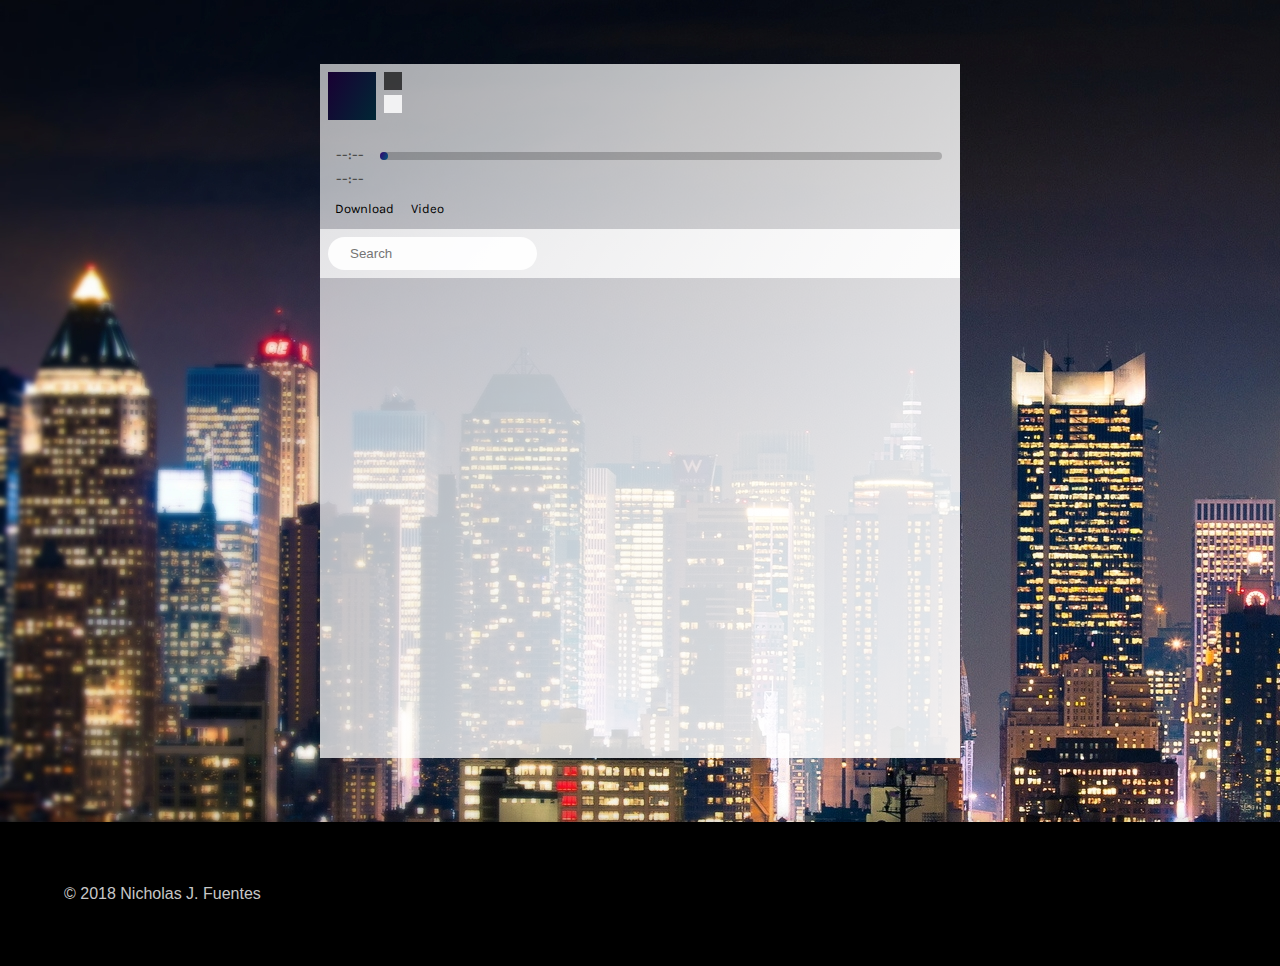
==== njf/index.html @ 5f08a27d "Moved to /njf/" ====
<!DOCTYPE html>
<html lang="en">
<head>

    <meta content="width=device-width" name="viewport">
    <meta charset="UTF-8">
    <title>America First Audio</title>

    <link crossorigin="anonymous" href="https://use.fontawesome.com/releases/v5.5.0/css/all.css"
          integrity="sha384-B4dIYHKNBt8Bc12p+WXckhzcICo0wtJAoU8YZTY5qE0Id1GSseTk6S+L3BlXeVIU" rel="stylesheet">

    <link href="https://fonts.googleapis.com/css?family=Karla" rel="stylesheet">

    <link href="css/reset.css" rel="stylesheet">
    <link href="css/styles.css" rel="stylesheet">
    <link href="css/playlist.css" rel="stylesheet">

    <script src="bower_components/jquery/dist/jquery.min.js"></script>

</head>

<body>

<div id="main">

    <div id="container">

        <div id="info-container">
            <div id="play-pause" class="clickable">
                <div id="play" class="clickable"><i class="fas fa-play"></i></div>
                <div id="pause" class="clickable" style="display:none"><i class="fas fa-pause"></i></div>
            </div>
            <div id="info">
                <div id="episode"></div>
                <div id="title"></div>
            </div>
        </div>

        <div id="player">
            <div id="time-played">--:--</div>
            <audio id="audio"></audio>
            <div id="timeline" class="clickable">
                <div id="scrubber" class="clickable"></div>
            </div>
            <div id="time-remaining">--:--</div>
            <div id="buttons">
                <div id="download-button" class="clickable"><i class="fas fa-arrow-alt-circle-down"></i> Download</div>
                <div id="youtube-button" class="clickable"><i class="fab fa-youtube"></i> Video</div>
            </div>
        </div>

        <div id="actions">
            <div id="search-bar">
                <div id="search-icon" class="clickable"><i class="fas fa-search"></i></div>
                <div id="clear-search" class="clickable" style="display: none;"><i class="fas fa-times"></i></div>
                <label id="search-area">
                    <input id="search-text" type="text" placeholder="Search">
                </label>
            </div>
        </div>

        <div id="playlist"></div>

    </div>

</div>

<footer>

    <div class="col">
        <div class="row">&#169; 2018 Nicholas J. Fuentes</div>
    </div>

</footer>

<script src="js/main.js"></script>
<script src="js/player.js"></script>

</body>
</html>
---- njf/css/styles.css ----
/* All */
body {
    width: 100%;
}

/* Classes */
.center-img {
    display: block;
    margin-left: auto;
    margin-right: auto;
    padding: 1em;
}

/* Header */
header {
    display: block;
    margin-left: auto;
    margin-right: auto;
    box-shadow: 0 1px 20px rgba(0, 0, 0, 0.2);
}

/* main */
#main {
    color: #f9f9f9;
    font-family: "Karla", sans-serif;
    /*background: linear-gradient(-63deg, #031D26, #0C0A26);*/
    /*background: #fff;*/
    background-image: url("../img/city.jpeg");
    box-shadow: 0 1px 20px rgba(0, 0, 0, 0.5);
}

/* links */
a {
    color: #ffffff;
    text-decoration: none;
}

a:hover {
    color: #B40226;
}

/* Footer */
footer {
    box-shadow: 0 1px 20px rgba(0, 0, 0, 0.2);
    display: block;
    font-family: Roboto, sans-serif;
    font-size: medium;
    color: #c7c7c7;
    background: #000000;
    padding: 4em;
}

.col {
    display: inline-block;
}

.row {
    display: block;
}

.clickable {
    cursor: pointer;
    transition: all 200ms ease-in-out;
}

/* Display */
@media screen and (min-width: 1000px) {

    #main {
        padding: 4em 20em;
    }
}

@media print {

    body {
        display: none;
    }
}
---- njf/css/playlist.css ----
/* Container */
#container {
    background: linear-gradient(-63deg, rgba(255, 255, 255, 0.91), rgba(255, 255, 255, 0.64));
}

/* Info */
#info-container {
    display: inline-block;
    margin: 0.5em;
}
#info {
    display: inline-block;
    float: right;
}
#title {
    background-color: rgba(255, 255, 255, 0.84);
    color: #000;
}
#episode {
    color: #fff;
    background-color: rgba(0, 0, 0, 0.67);
}
#episode, #title {
    display: block;
    float: left;
    clear: left;
    padding: .5em;
    margin-bottom: .25em;
    font-size: large;
}

/* Player */
#player {
    padding: 0.5em;
}

/* Controls */
#controls {
    display: inline-block;
}
#play-pause {
    display: inline-block;
    padding: 1.5em;
    margin-right: .5em;
    background: linear-gradient(-63deg, #002735, #190033);
}
#play-pause:hover {
    opacity: 0.7;
}

#play, #pause {
    font-size: 2em;
}

/* Time */
#time-played, #time-remaining {
    display: inline-block;
    margin-top: 0.5em;
    margin-left: 0.5em;
    margin-right: 0.5em;
    color: #484848;
    width: 2em;
}

/* Timeline */
#timeline {
    display: inline-block;
    background: rgba(0, 0, 0, 0.2);
    border-radius: 1em;
    height: 0.5em;
    width: 90%;
}
#scrubber {
    height: 0.5em;
    width: 0.5em;
    background: linear-gradient(-63deg, #005a7b, #36006e);
    border-radius: 2em;
}
#scrubber:hover {
    background: #000;
}

/* Actions */
#actions {
    padding: 0.5em;
    background: linear-gradient(-63deg, rgba(255, 255, 255, 0.91), rgba(255, 255, 255, 0.64));
}

/* Buttons */
#buttons {
    display: block;
    margin-top: 0.5em;
}
#download-button, #youtube-button {
    display: inline-block;
    color: #000;
    padding: 0.5em;
    font-size: small;
}
#youtube-button:hover {
    color: #B40226;
}
#download-button:hover {
    color: #02275B;
}

/* Search */
#search-bar {
    padding: 0.5em;
    display: inline-block;
    background: rgba(255, 255, 255, 0.9);
    border-radius: 2em;
}
#search-bar:focus {
    background: #fff;
}
#search-text {
    border: 0 none;
    background: none;
    color: #000;
}
#search-icon, #search-area, #clear-search {
    display: inline-block;
}
#search-icon, #clear-search {
    font-size: 1em;
    color: #404040;
    margin-left: 0.25em;
    margin-right: 0.25em;
}

#search-icon:hover {
    color: #02275B;
}

#clear-search:hover {
    color: #B40226;
}

/* Playlist */
#playlist {
    height: 30em;
    overflow: scroll
}

/* Episode */
.episode {
    color: #000;
    background: rgba(255, 255, 255, 0.9);
    padding: 1em;
}
.episode:hover {
    color: #fff;
    background: #000;
}
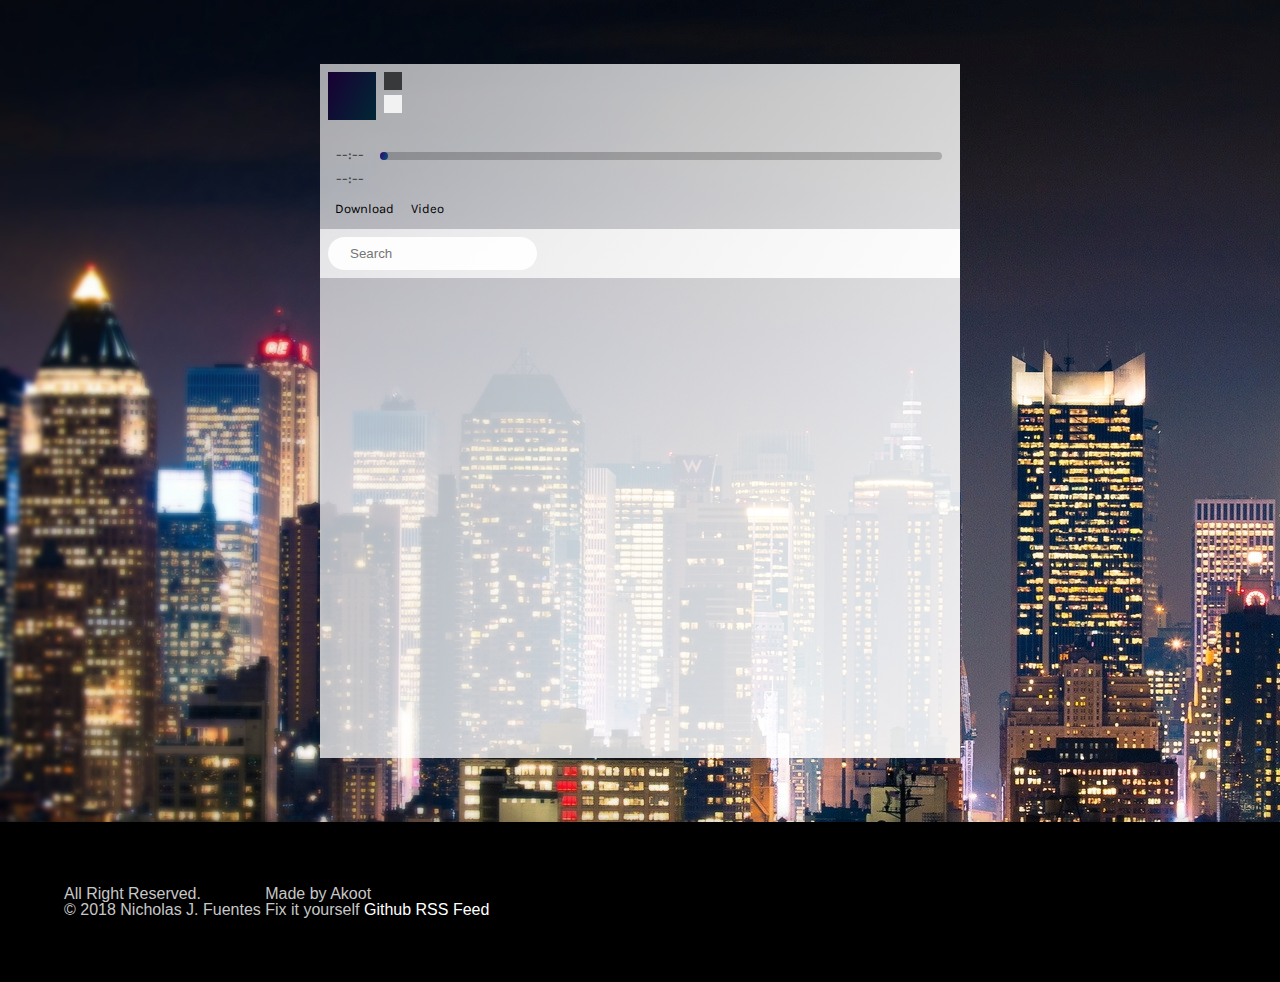
==== commit 6dbf16a1: "Added RSS(?)" ====
--- a/njf/index.html
+++ b/njf/index.html
@@ -67,8 +67,20 @@
 
 <footer>
 
-    <div class="col">
+    <div class="col" id="footer-left">
+        <div class="row"></div>
+        <div class="row">All Right Reserved.</div>
         <div class="row">&#169; 2018 Nicholas J. Fuentes</div>
+    </div>
+
+    <div class="col" id="footer-center">
+        <div class="row">Made by Akoot</div>
+        <div class="col">Fix it yourself</div>
+        <div class="col"><a href="https://github.com/Akoot/akoot.github.io/tree/master/njf"><i class="fab fa-github"></i> Github</a></div>
+    </div>
+
+    <div class="col" id="#footer-right">
+        <div class="row"><a href="feed.xml"><i class="fas fa-rss"></i> RSS Feed</a></div>
     </div>
 
 </footer>
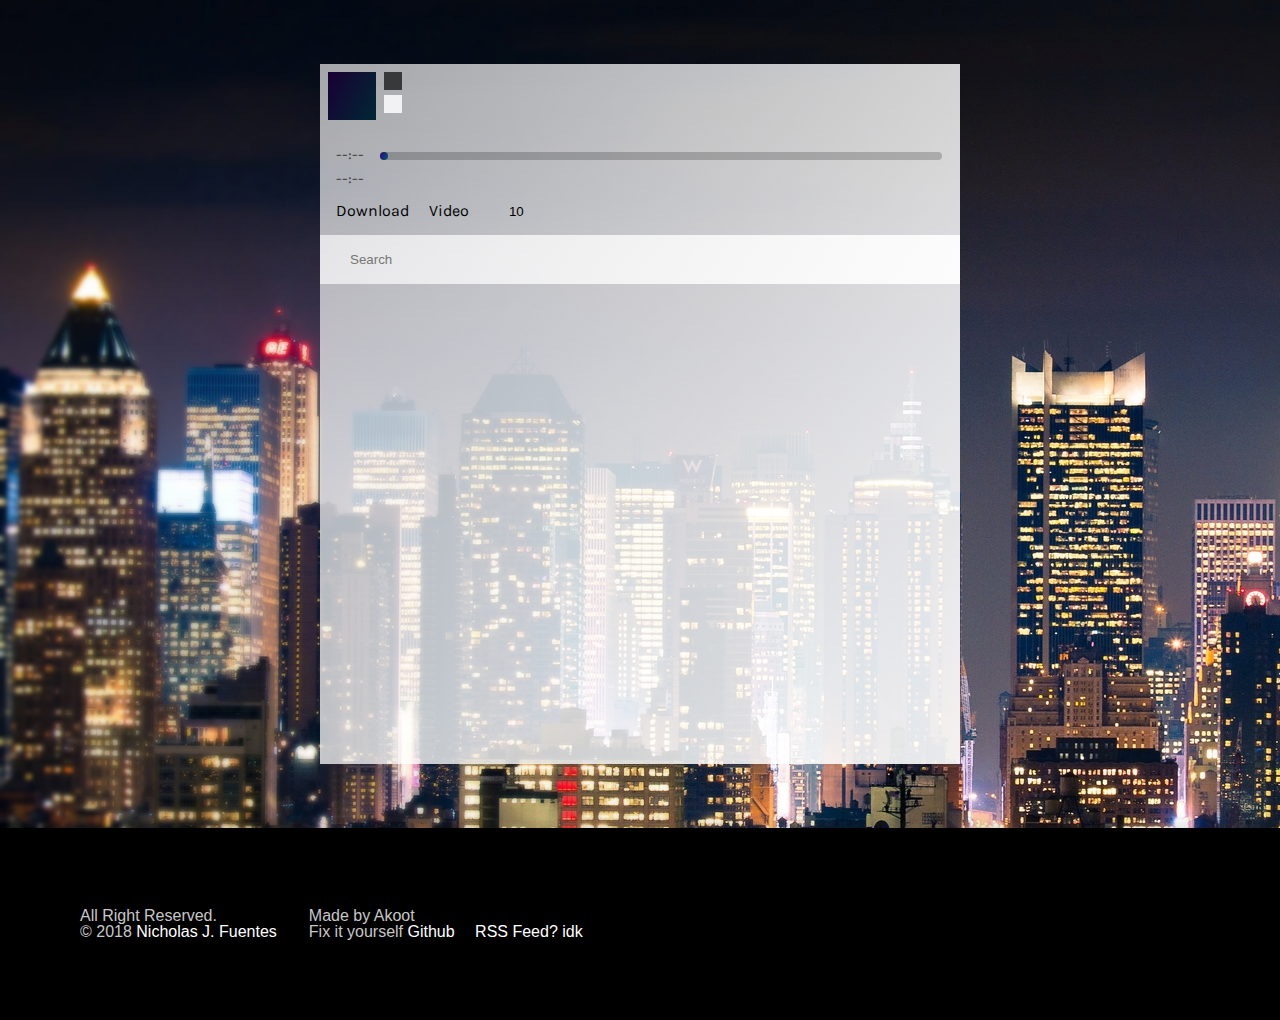
==== commit 5201abb8: "Removed footer on mobile, added rewind and forward buttons" ====
--- a/njf/index.html
+++ b/njf/index.html
@@ -46,6 +46,11 @@
             <div id="buttons">
                 <div id="download-button" class="clickable"><i class="fas fa-arrow-alt-circle-down"></i> Download</div>
                 <div id="youtube-button" class="clickable"><i class="fab fa-youtube"></i> Video</div>
+                <div id="rewind-button" class="clickable"><i class="fas fa-backward"></i></div>
+                <label id="time-area">
+                    <input id="time-text" class="clickable" type="text" placeholder="Seconds" value="10">
+                </label>
+                <div id="forward-button" class="clickable"><i class="fas fa-forward"></i></div>
             </div>
         </div>
 
@@ -70,7 +75,7 @@
     <div class="col" id="footer-left">
         <div class="row"></div>
         <div class="row">All Right Reserved.</div>
-        <div class="row">&#169; 2018 Nicholas J. Fuentes</div>
+        <div class="row">&#169; 2018 <a href="https://nicholasjfuentes.com">Nicholas J. Fuentes</a></div>
     </div>
 
     <div class="col" id="footer-center">
@@ -80,7 +85,7 @@
     </div>
 
     <div class="col" id="#footer-right">
-        <div class="row"><a href="feed.xml"><i class="fas fa-rss"></i> RSS Feed</a></div>
+        <div class="row"><a href="feed.xml"><i class="fas fa-rss"></i> RSS Feed? idk</a></div>
     </div>
 
 </footer>
--- a/njf/css/styles.css
+++ b/njf/css/styles.css
@@ -23,8 +23,6 @@
 #main {
     color: #f9f9f9;
     font-family: "Karla", sans-serif;
-    /*background: linear-gradient(-63deg, #031D26, #0C0A26);*/
-    /*background: #fff;*/
     background-image: url("../img/city.jpeg");
     box-shadow: 0 1px 20px rgba(0, 0, 0, 0.5);
 }
@@ -49,6 +47,18 @@
     background: #000000;
     padding: 4em;
 }
+#footer-left, #footer-center, #footer-right {
+    margin: 1em;
+}
+#footer-left {
+    float: left;
+}
+#footer-center {
+    float: center;
+}
+#footer-right {
+    float: right;
+}
 
 .col {
     display: inline-block;
@@ -63,11 +73,19 @@
     transition: all 200ms ease-in-out;
 }
 
+footer {
+    display: none;
+}
+
 /* Display */
 @media screen and (min-width: 1000px) {
 
     #main {
         padding: 4em 20em;
+    }
+
+    footer {
+        display: block;
     }
 }
 
--- a/njf/css/playlist.css
+++ b/njf/css/playlist.css
@@ -82,7 +82,7 @@
 
 /* Actions */
 #actions {
-    padding: 0.5em;
+    padding: 1em;
     background: linear-gradient(-63deg, rgba(255, 255, 255, 0.91), rgba(255, 255, 255, 0.64));
 }
 
@@ -91,33 +91,46 @@
     display: block;
     margin-top: 0.5em;
 }
-#download-button, #youtube-button {
+#download-button, #youtube-button, #forward-button, #rewind-button {
     display: inline-block;
     color: #000;
     padding: 0.5em;
-    font-size: small;
+    font-size: medium;
+}
+#forward-button:hover, #rewind-button:hover {
+    color: #DE7234;
 }
 #youtube-button:hover {
     color: #B40226;
 }
 #download-button:hover {
-    color: #02275B;
+    color: #008BB9;
+}
+#time-text {
+    width: 2em;
+    text-align: center;
+    background: none;
+    color: #000;
+    border: none;
+}
+#time-text:hover {
+    color: #DE7234;
 }
 
 /* Search */
 #search-bar {
-    padding: 0.5em;
     display: inline-block;
-    background: rgba(255, 255, 255, 0.9);
     border-radius: 2em;
+    width: 100%;
 }
-#search-bar:focus {
-    background: #fff;
+#search-area {
+    width: 92%;
 }
 #search-text {
     border: 0 none;
     background: none;
     color: #000;
+    width: 100%;
 }
 #search-icon, #search-area, #clear-search {
     display: inline-block;
@@ -152,4 +165,4 @@
 .episode:hover {
     color: #fff;
     background: #000;
-}+}
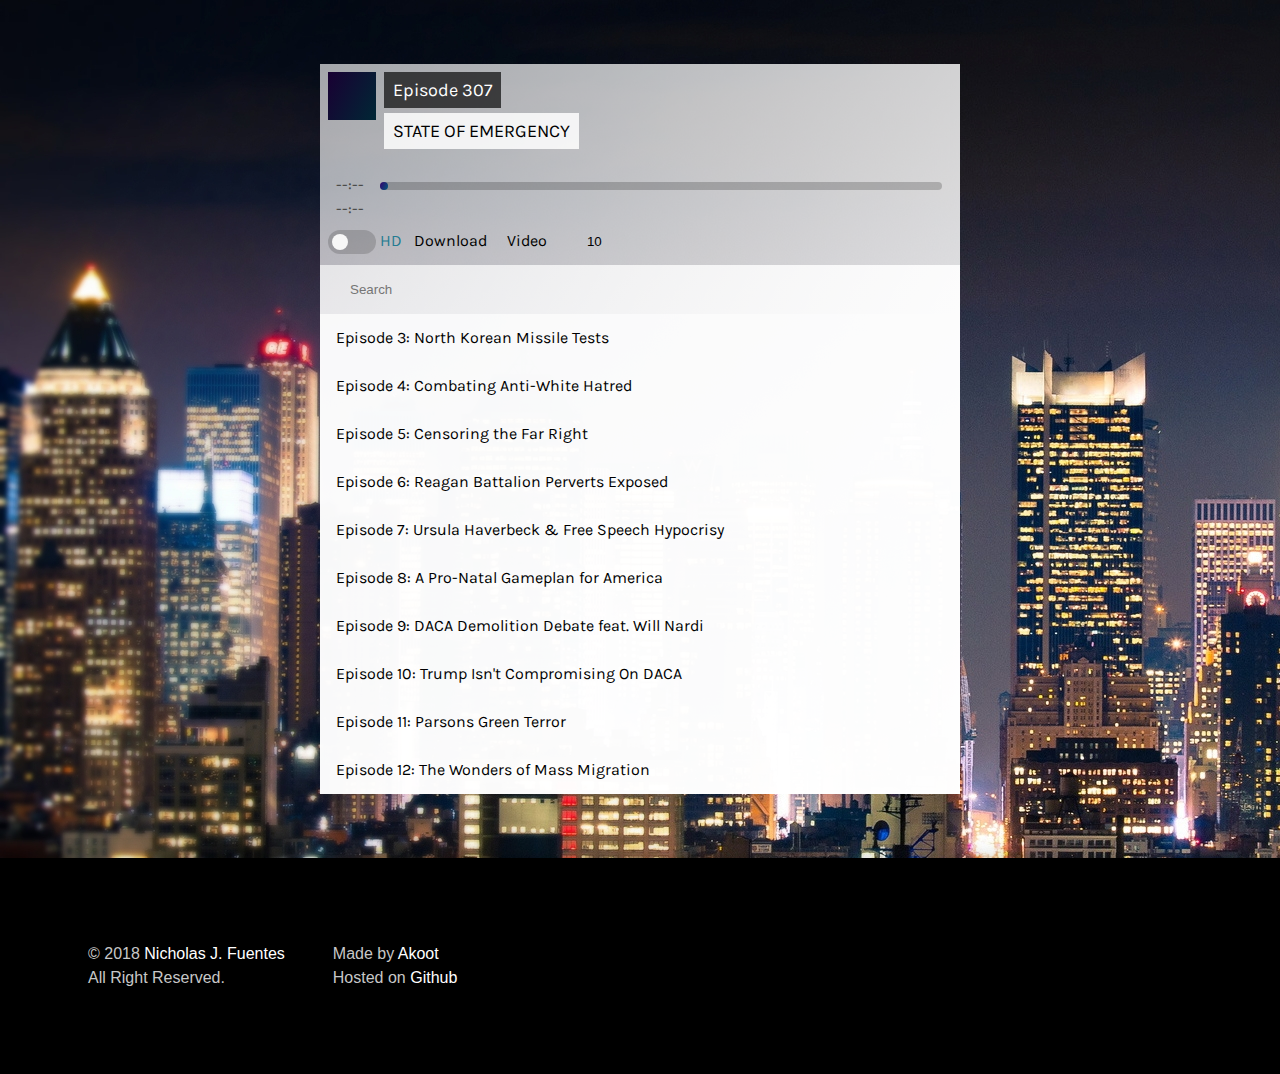
==== commit 47cee50e: "Added HD toggler" ====
--- a/njf/index.html
+++ b/njf/index.html
@@ -36,7 +36,13 @@
             </div>
         </div>
 
+        <div class="row" id="controls">
+
+
+        </div>
+
         <div id="player">
+
             <div id="time-played">--:--</div>
             <audio id="audio"></audio>
             <div id="timeline" class="clickable">
@@ -44,13 +50,22 @@
             </div>
             <div id="time-remaining">--:--</div>
             <div id="buttons">
+                <div class="col">
+                    <label class="switch" id="hd-toggle">
+                        <input id="hd-switch" name="hdswitch" type="checkbox">
+                        <span class="switch-slider clickable"></span>
+                    </label>
+                    <span class="clickable" id="hd-toggle-label">HD</span>
+                </div>
                 <div id="download-button" class="clickable"><i class="fas fa-arrow-alt-circle-down"></i> Download</div>
                 <div id="youtube-button" class="clickable"><i class="fab fa-youtube"></i> Video</div>
-                <div id="rewind-button" class="clickable"><i class="fas fa-backward"></i></div>
-                <label id="time-area">
-                    <input id="time-text" class="clickable" type="text" placeholder="Seconds" value="10">
-                </label>
-                <div id="forward-button" class="clickable"><i class="fas fa-forward"></i></div>
+                <div class="col">
+                    <div class="clickable" id="rewind-button"><i class="fas fa-backward"></i></div>
+                    <label id="time-area">
+                        <input class="clickable" id="time-text" placeholder="Seconds" type="text" value="10">
+                    </label>
+                    <div class="clickable" id="forward-button"><i class="fas fa-forward"></i></div>
+                </div>
             </div>
         </div>
 
@@ -74,18 +89,13 @@
 
     <div class="col" id="footer-left">
         <div class="row"></div>
+        <div class="row">&#169; 2018 <a href="https://nicholasjfuentes.com">Nicholas J. Fuentes</a></div>
         <div class="row">All Right Reserved.</div>
-        <div class="row">&#169; 2018 <a href="https://nicholasjfuentes.com">Nicholas J. Fuentes</a></div>
     </div>
 
     <div class="col" id="footer-center">
-        <div class="row">Made by Akoot</div>
-        <div class="col">Fix it yourself</div>
-        <div class="col"><a href="https://github.com/Akoot/akoot.github.io/tree/master/njf"><i class="fab fa-github"></i> Github</a></div>
-    </div>
-
-    <div class="col" id="#footer-right">
-        <div class="row"><a href="feed.xml"><i class="fas fa-rss"></i> RSS Feed? idk</a></div>
+        <div class="row">Made by <a href="https://github.com/akoot">Akoot</a></div>
+        <div class="row">Hosted on <a href="https://github.com/Akoot/akoot.github.io/tree/master/njf"><i class="fab fa-github"></i> Github</a></div>
     </div>
 
 </footer>
--- a/njf/css/styles.css
+++ b/njf/css/styles.css
@@ -47,17 +47,21 @@
     background: #000000;
     padding: 4em;
 }
+
 #footer-left, #footer-center, #footer-right {
     margin: 1em;
 }
+
 #footer-left {
     float: left;
 }
-#footer-center {
-    float: center;
-}
+
 #footer-right {
     float: right;
+}
+
+footer .row {
+    margin: .5em;
 }
 
 .col {
@@ -71,6 +75,49 @@
 .clickable {
     cursor: pointer;
     transition: all 200ms ease-in-out;
+}
+
+/* Switch */
+.switch {
+    position: relative;
+    display: inline-block;
+    width: 3em;
+    height: 1.5em;
+}
+
+.switch input {
+    opacity: 0;
+}
+
+.switch-slider {
+    position: absolute;
+    cursor: pointer;
+    top: 0;
+    left: 0;
+    right: 0;
+    bottom: 0;
+    border-radius: 1em;
+    background-color: rgba(24, 24, 24, 0.19);
+}
+
+.switch-slider:before {
+    position: absolute;
+    content: "";
+    height: 1em;
+    width: 1em;
+    left: 0.25em;
+    bottom: 0.25em;
+    border-radius: 50%;
+    background-color: #f7f7f7;
+    transition: all 200ms ease-in-out;
+}
+
+input:checked + .switch-slider {
+    background-color: #4a65e5;
+}
+
+input:checked + .switch-slider:before {
+    transform: translateX(1.5em);
 }
 
 footer {
--- a/njf/css/playlist.css
+++ b/njf/css/playlist.css
@@ -36,7 +36,7 @@
 
 /* Controls */
 #controls {
-    display: inline-block;
+    margin-left: 1em;
 }
 #play-pause {
     display: inline-block;
@@ -100,12 +100,7 @@
 #forward-button:hover, #rewind-button:hover {
     color: #DE7234;
 }
-#youtube-button:hover {
-    color: #B40226;
-}
-#download-button:hover {
-    color: #008BB9;
-}
+
 #time-text {
     width: 2em;
     text-align: center;
@@ -113,8 +108,20 @@
     color: #000;
     border: none;
 }
+
 #time-text:hover {
     color: #DE7234;
+}
+#youtube-button:hover {
+    color: #B40226;
+}
+#download-button:hover {
+    color: #008BB9;
+}
+
+/* HD toggler */
+#hd-toggle-label {
+    color: #237b91;
 }
 
 /* Search */
@@ -162,6 +169,10 @@
     background: rgba(255, 255, 255, 0.9);
     padding: 1em;
 }
+
+.unavailable {
+    background: rgba(149, 8, 23, 0.9);
+}
 .episode:hover {
     color: #fff;
     background: #000;
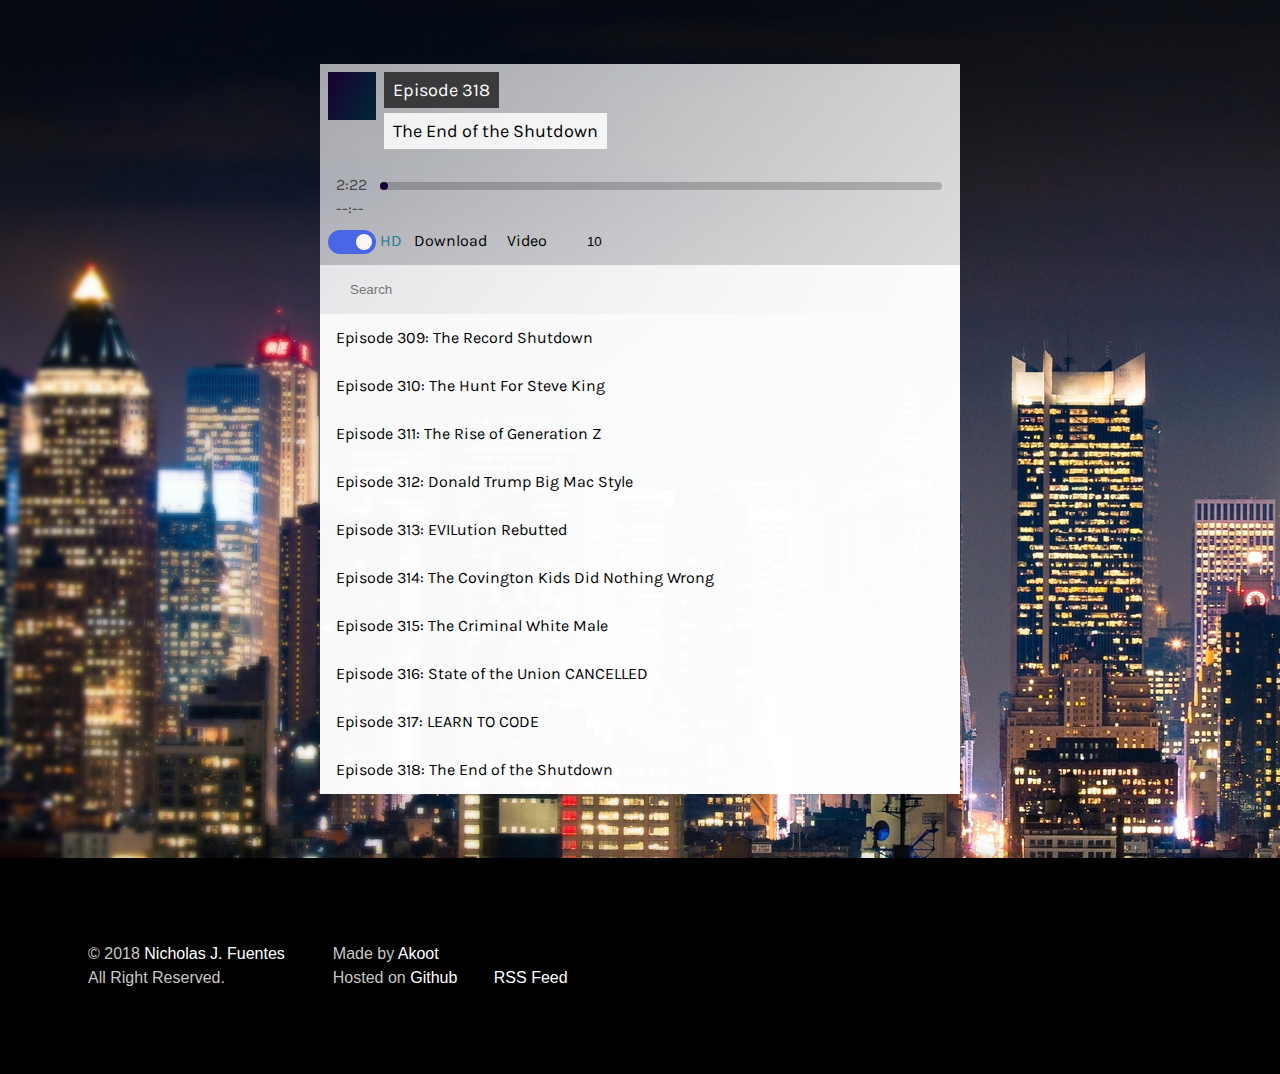
==== commit 4a57072b: "Added embed to swf files" ====
--- a/njf/index.html
+++ b/njf/index.html
@@ -94,8 +94,13 @@
     </div>
 
     <div class="col" id="footer-center">
-        <div class="row">Made by <a href="https://github.com/akoot">Akoot</a></div>
+        <div class="row">Made by <a href="https://akoot.github.io">Akoot</a></div>
         <div class="row">Hosted on <a href="https://github.com/Akoot/akoot.github.io/tree/master/njf"><i class="fab fa-github"></i> Github</a></div>
+    </div>
+
+    <div class="col" id="#footer-right">
+        <div class="row"><a href="https://github.com/Akoot/akoot.github.io/commits/master/njf/episodes.json.atom"><i
+                class="fas fa-rss"></i> RSS Feed</a></div>
     </div>
 
 </footer>
--- a/njf/css/playlist.css
+++ b/njf/css/playlist.css
@@ -73,11 +73,8 @@
 #scrubber {
     height: 0.5em;
     width: 0.5em;
-    background: linear-gradient(-63deg, #005a7b, #36006e);
+    background: #190033;
     border-radius: 2em;
-}
-#scrubber:hover {
-    background: #000;
 }
 
 /* Actions */
@@ -117,11 +114,6 @@
 }
 #download-button:hover {
     color: #008BB9;
-}
-
-/* HD toggler */
-#hd-toggle-label {
-    color: #237b91;
 }
 
 /* Search */
@@ -175,5 +167,5 @@
 }
 .episode:hover {
     color: #fff;
-    background: #000;
+    background: #282437;
 }
